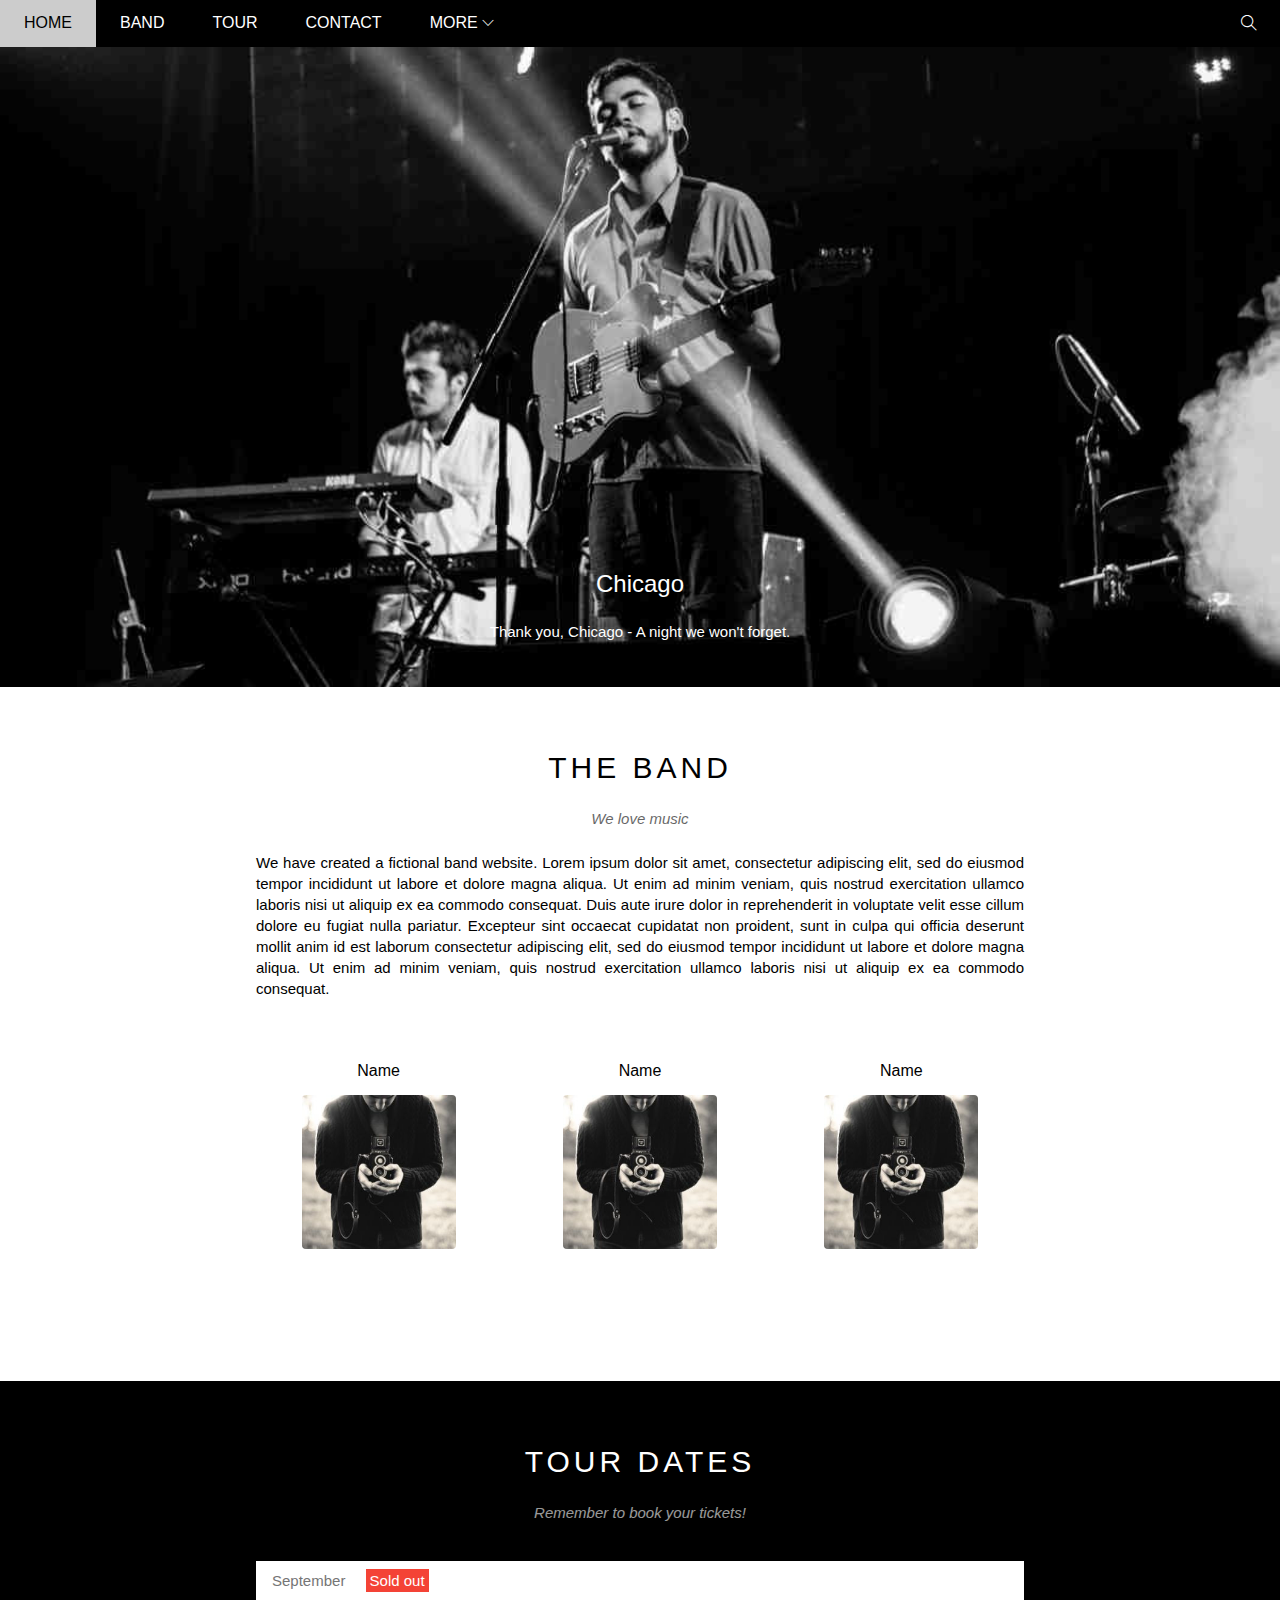
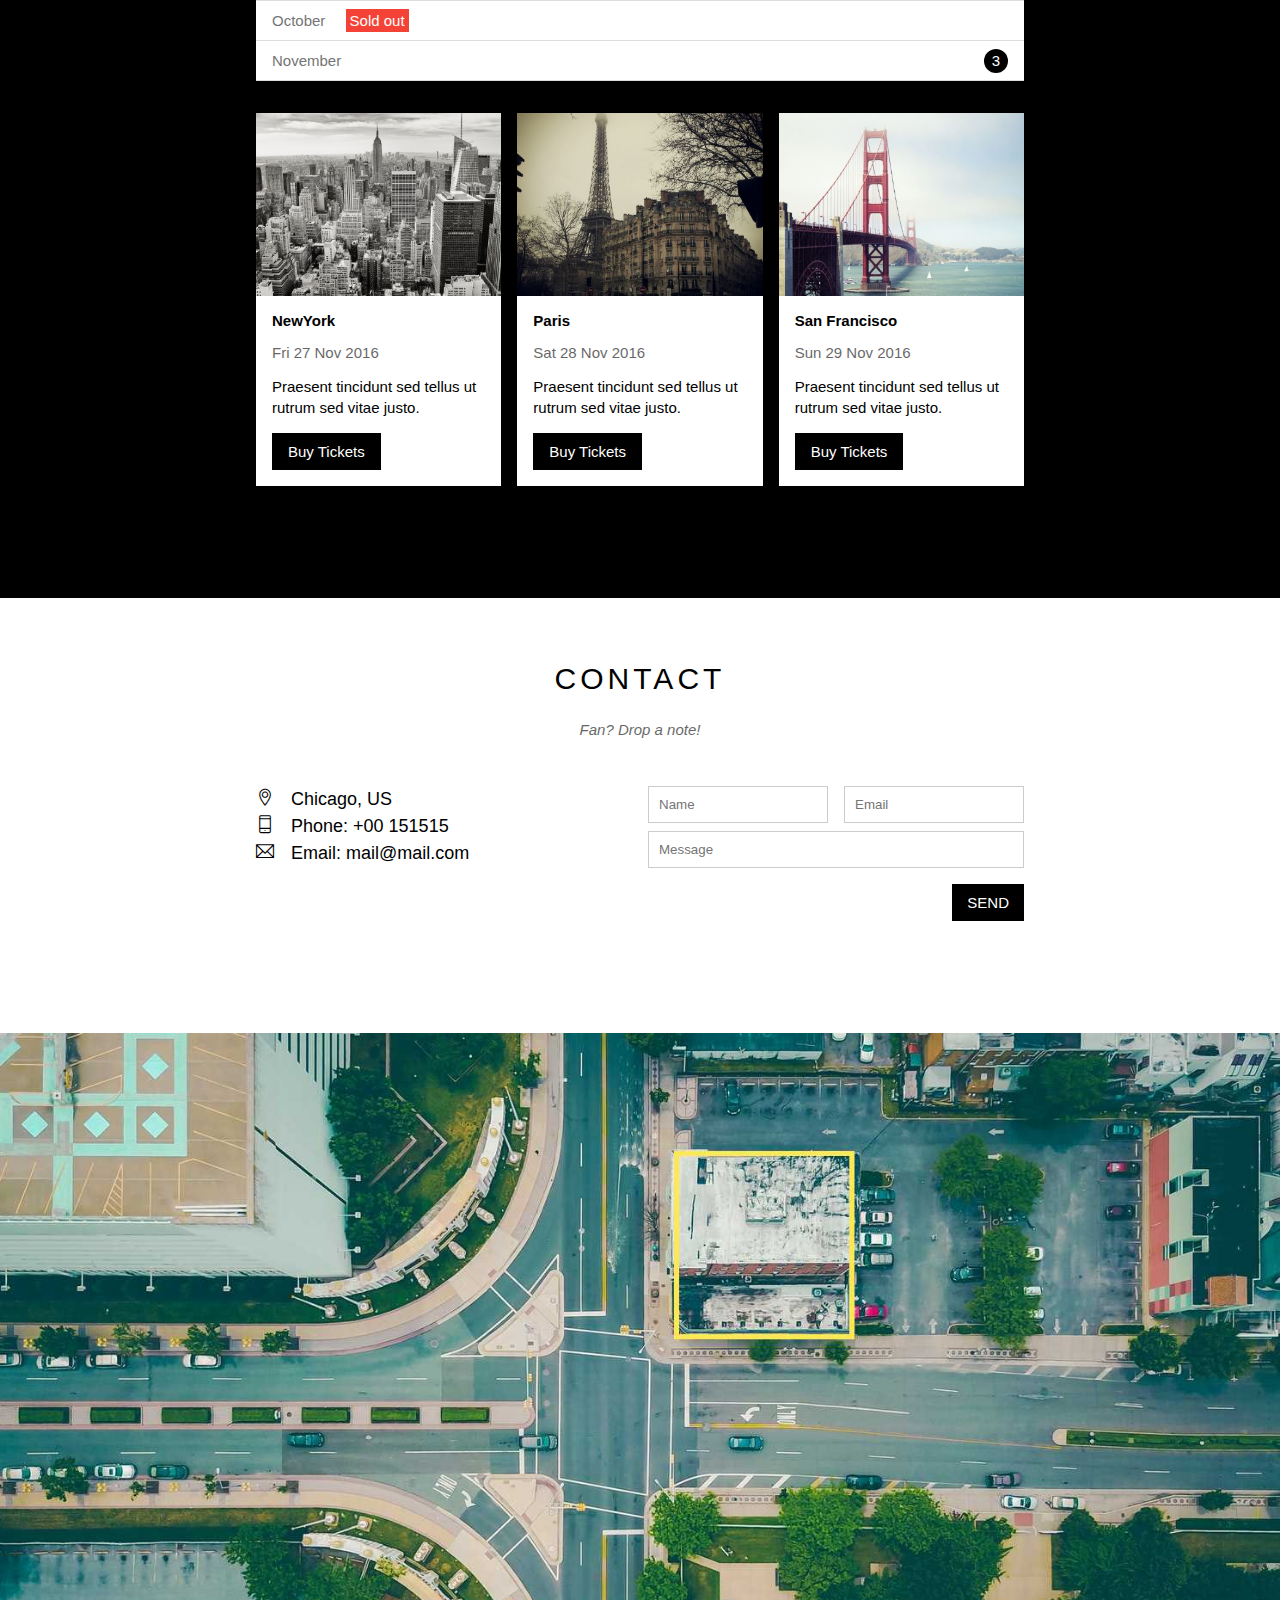
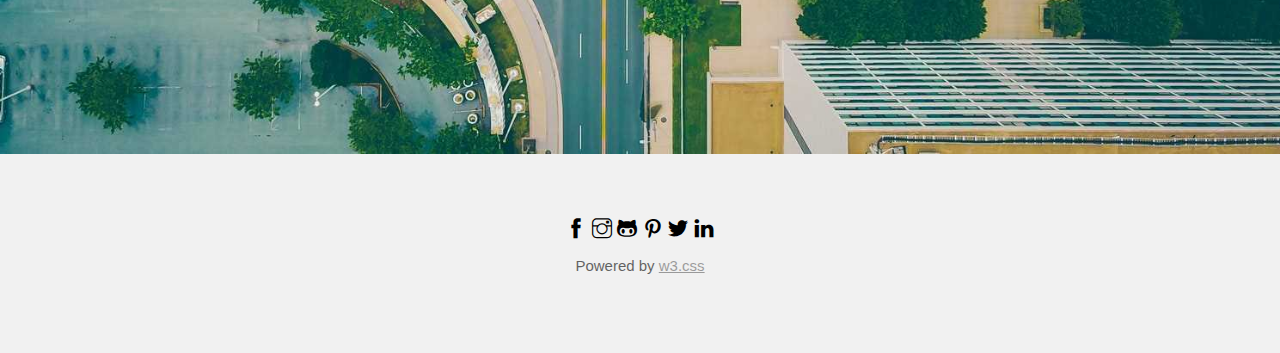
==== index.html @ aeda3cf3 "The Band" ====
<!DOCTYPE html>
<html lang="en">

<head>
  <meta charset="UTF-8" />
  <meta name="viewport" content="width=device-width, initial-scale=1.0" />
  <title>The Band</title>
  <link rel="icon" type="png/icon" href="/assets/img/icon.png">
  <link rel="stylesheet" href="/assets/css/style.css" />
  <link rel="stylesheet" href="/assets/fonts/themify-icons/themify-icons.css">
</head>

<body>
  <div id="main">
    <div id="header">
      <!--Begin: nav-->
      <ul id="nav">
        <li><a href="#">Home</a></li>
        <li><a href="#band">Band</a></li>
        <li>
          <a href="#tour">Tour</a>
          <ul class="subnav">
            <li><a href="./chicago.html">Chicago</a></li>
            <li><a href="">VietNam</a></li>
          </ul>
        </li>
        <li><a href="#contact">Contact</a></li>
        <li>
          <a href="#">More
            <i class="nav-arrow-down ti-angle-down"></i>
          </a>
          <ul class="subnav">
            <li><a href="#">Merchandise</a></li>
            <li><a href="#">Extras</a></li>
            <li><a href="#">Media</a></li>
          </ul>
        </li>
      </ul>
      <!--End: nav-->

      <!--Begin: Button-->
      <div class="search-btn">
        <i class="search-icon ti-search"></i>
      </div>
      <!--End: Button-->

    </div>

    <div id="slider">
      <div class="text-content">
        <h3 class="text-heading">Chicago</h3>
        <p class="text-duoi">Thank you, Chicago - A night we won't forget.</p>
      </div>
    </div>

    <div id="content">
      <!--About section-->
      <div id="band" class="content-section">
        <h2 class="section-heading">The Band</h2>
        <p class="section-sub-heading">We love music</p>
        <p class="about-text">
          We have created a fictional band website. Lorem ipsum dolor sit amet, consectetur adipiscing elit, sed do eiusmod tempor incididunt ut labore et dolore magna aliqua. Ut enim ad minim veniam, quis nostrud exercitation ullamco laboris nisi ut aliquip ex ea commodo consequat. Duis aute irure dolor in reprehenderit in voluptate velit esse cillum dolore eu fugiat nulla pariatur. Excepteur sint occaecat cupidatat non proident, sunt in culpa qui officia deserunt mollit anim id est laborum consectetur adipiscing elit, sed do eiusmod tempor incididunt ut labore et dolore magna aliqua. Ut enim ad minim veniam, quis nostrud exercitation ullamco laboris nisi ut aliquip ex ea commodo consequat.
        </p>

        <div class="row members-list">
            <div class="col col-third text-center">
              <p class="member-name">Name</p>
              <img src="/assets/img/content1.jpg" alt="Name" class="member-avt">
            </div>

            <div class="col col-third text-center">
              <p class="member-name">Name</p>
              <img src="/assets/img/content1.jpg" alt="Name" class="member-avt">
            </div>

            <div class="col col-third text-center">
              <p class="member-name">Name</p>
              <img src="/assets/img/content1.jpg" alt="Name" class="member-avt">
            </div>

        </div>
      
      </div>

      <!--Tour section-->
      <div id="tour" class="tour-section">

        <div class="content-section">
          <h2 class="section-heading text-white">Tour Dates</h2>
          <p class="section-sub-heading text-white">Remember to book your tickets!</p>
          
          <ul class="tickets-list">
            <li>September <span class="sold-out">Sold out</span></li>
            <li>October <span class="sold-out">Sold out</span></li>
            <li>November <span class="quantity">3</span></li>
          </ul>

          <div class="row tour-list">
            <div class="col col-third">
              <img src="/assets/img/newyork.jpg" alt="" class="tour-img">
              <div class="tour-container">
                <b class="tour-dd">NewYork</b>
                <p class="tour-time">Fri 27 Nov 2016</p>
                <p class="tour-ct">Praesent tincidunt sed tellus ut rutrum sed vitae justo.</p>
                <button class="tour-pay js-buy-ticket">Buy Tickets</button>
              </div>
            </div>

            <div class="col col-third">
              <img src="/assets/img/paris.jpg" alt="" class="tour-img">
              <div class="tour-container">
                <b class="tour-dd">Paris</b>
                <p class="tour-time">Sat 28 Nov 2016</p>
                <p class="tour-ct">Praesent tincidunt sed tellus ut rutrum sed vitae justo.</p>
                <button class="tour-pay js-buy-ticket">Buy Tickets</button>
              </div>
            </div>

            <div class="col col-third">
              <img src="/assets/img/sanfran.jpg" alt="" class="tour-img">
              <div class="tour-container">
                <b class="tour-dd">San Francisco</b>
                <p class="tour-time">Sun 29 Nov 2016</p>
                <p class="tour-ct">Praesent tincidunt sed tellus ut rutrum sed vitae justo.</p>
                <button class="tour-pay js-buy-ticket">Buy Tickets</button>
              </div>
            </div>
          </div>
        </div>

      </div>

      <!--Contact section-->
      <div id="contact" class="content-section">
        <h2 class="section-heading">Contact</h2>
        <p class="section-sub-heading">Fan? Drop a note!</p>

        <div class="row contact-content">
          <div class="col col-half contact-info">
            <p><i class="ti-location-pin"></i> Chicago, US</p>
            <p><i class="ti-mobile"></i> Phone: +00 151515</p>
            <p><i class="ti-email"></i> Email: mail@mail.com</p>
          </div>
          <div class="col col-half contact-form">
            <form action="">
              <div class="row">
                <div class="col col-half">
                  <input type="text" placeholder="Name" required class="form-control">
                </div>

                <div class="col col-half">
                  <input type="email" placeholder="Email" required class="form-control">
                </div>
              </div>
              <div class="row mt-8">

                <div class="col col-full">
                  <input type="text" placeholder="Message" required class="form-control">
                </div>
              </div>
              <input type="submit" class="form-submit-btn mt-16" value="SEND">
            </form>

          </div>
        </div>
      </div>
      <!--End: Contact section-->
      <div class="map-section">
        <img src="/assets/img/map.jpg" alt="">
      </div>
    </div>

    <div id="footer">
      <div class="socials-list">
        <a href="https://www.facebook.com/sano.793"><i class="ti-facebook"></i></a>
        <a href="https://www.instagram.com/sano.793/"><i class="ti-instagram"></i></a>
        <a href="https://github.com/minG-Devv"><i class="ti-github"></i></a>
        <a href=""><i class="ti-pinterest"></i></a>
        <a href=""><i class="ti-twitter-alt"></i></a>
        <a href=""><i class="ti-linkedin"></i></a>
      </div>
      <p class="copyright">Powered by <a href="">w3.css</a></p>
    </div>

  </div>

  <!--Begin: Modal-->
  <div class="modal js-modal">
    <div class="modal-container js-modal-container">
      <div class="modal-close js-close">
        <i class="ti-close"></i>
      </div>

      <header class="modal-header">
        <i class="ti-bag"></i>
        Tickets
      </header>

      <div class="modal-body">
          <label for="many" class="modal-label">
            <i class="ti-shopping-cart"></i>
            Tickets, $15 per person
          </label>
          <input type="text" id="many" class="modal-input" placeholder="How many?">

          <label for="input-email" class="modal-label">
            <i class="ti-user"></i>
            Sent To
          </label>
          <input type="email" id="input-email" class="modal-input" placeholder="Enter email">

          <button id="buy-tickets">
            PAY
            <i class="ti-check"></i>
          </button>
      </div>

      <div class="modal-footer">
        <p class="modal-need">Need <a href="#">help?</a></p>
      </div>
    </div>
  </div>
  <!--End: Modal-->


  <script>
    const buyBtns = document.querySelectorAll('.js-buy-ticket')
    const modal = document.querySelector('.js-modal')
    const modalContainer = document.querySelector('.js-modal-container')
    const modalClose = document.querySelector('.js-close')
    
    function showBuyTickets() {
      modal.classList.add('open')
    }

    function hideBuyTickets() {
      modal.classList.remove('open')
    }

    for (const buyBtn of buyBtns) {
        buyBtn.addEventListener('click', showBuyTickets)
    }

    modalClose.addEventListener('click', hideBuyTickets)

    modal.addEventListener('click', hideBuyTickets)

    modalContainer.addEventListener('click', function (event) {
      event.stopPropagation()
    })

  </script>

</body>

</html>
---- assets/css/style.css ----
/* Reset CSS */
  * {
    padding: 0;
    margin: 0;
    box-sizing: border-box;
  }

  html {
    scroll-behavior: smooth;
    font-family: Arial, Helvetica, sans-serif;
  }

  /* 
1.Từ ngoài vào trong
2. Từ trên xuống dưới
3. Tổng quan đến chi tiết 
*/

  /* 
1.Vị trí
2. Kích thước
3. Màu Sắc
4. Kiểu dáng (kiểu chữ, hình tròn, vuông, ...) 
*/
  #main {}

 
  .text-white {
    color: #fff !important;
  }

  .row {
    margin-left: -8px;
    margin-right: -8px;
  }

  .col {
    float: left;
    padding-left: 8px;
    padding-right: 8px;

  }

  .col-full {
    width: 100%;
  }
  .col-half {
    width: 50%;
  }

  .col-third {
    width: calc(100% / 3);
  }


  .text-center {
    text-align: center !important;
  }

  .mt-8 {
    margin-top: 8px !important;
  }

  .mt-16 {
    margin-top: 16px !important;
  }

  


  /* Header */
  #header {
    /* width: 100%; */
    height: 46.5px;
    background-color: #000;
    position: fixed;
    top: 0;
    left: 0;
    right: 0;
    z-index: 1;
  }

  #nav {
    /* display: inline-block; */
    /* float: left; */
  }

  #nav,
  .subnav {
    list-style-type: none;
  }

  #nav>li {
    /* display: inline-block; */
    float: left;
  }

  #nav li {
    position: relative;
  }

  #nav>li>a {
    color: #fff;
    text-transform: uppercase;
  }

  #nav li a {
    text-decoration: none;
    line-height: 46.5px;
    padding: 0 24px;
    display: block;
  }

  #nav>li:hover>a,
  #nav .subnav li:hover a {
    background-color: #ccc;
    color: #000;
  }

  #nav .subnav {
    display: none;
    position: absolute;
    background-color: #fff;
    box-shadow: 0 0 10px rgba(0, 0, 0, 0.5);
    min-width: 160px;
    top: 100%;
    left: 0;
  }

  #nav li:hover .subnav {
    display: block;
  }

  #nav .subnav a {
    color: #000;
    padding: 0 12px;
    line-height: 38px;
  }


  .nav-arrow-down {
    font-size: 12px;
  }

  #header .search-btn {
    float: right;
  }

  #header .search-icon {
    font-size: 16px;
    color: #fff;
    line-height: 46.5px;
    padding: 0 23px;
  }

  #header .search-btn:hover {
    background-color: #f44336;
    cursor: pointer;
  }


  /* Slider */
  #slider {
    position: relative;
    margin-top: 46.5px;
    padding-top: 50%;
    background: url('/assets/img/chicago.jpg') top center / cover no-repeat;

  }

  #slider .text-content {
    position: absolute;
    bottom: 47px;
    color: #fff;
    text-align: center;
    /* các cách căn giữa */
    /* left: 50%;
    transform: translateX(-50%); */

    width: 100%;

    /* right: 0;
    left: 0; */

  }

  #slider .text-heading {
    font-size: 24px;
    font-weight: 500;
  }

  #slider .text-duoi {
    font-size: 15px;
    margin-top: 25px;
  }

  #content {

  }

  #content .content-section {
    width: 800px;
    padding: 64px 16px 112px;
    margin-left: auto;
    margin-right: auto;
  }

  #content .section-heading{
    font-size: 30px;
    text-transform: uppercase;
    font-family: Arial, Helvetica, sans-serif;
    font-weight: 500;
    text-align: center;
    letter-spacing: 4px;
  }

  #content .section-sub-heading {
    font-size: 15px;
    text-align: center;
    margin-top: 25px;
    font-style: italic;
    opacity: 0.6;
  }

  #content .about-text {
    margin-top: 25px;
    font-size: 15px;
    text-align: justify;
    line-height: 1.4;
  }

  #content .members-list {
    margin-top: 48px;
  }


  #content .member-name {
    margin: 15px 0;
  }

  #content .member-avt {
    height: 154px;
    width: 154px;
    border-radius:4px ;
    margin-bottom: 16px;
  }

  #content .tour-section {
    background-color: #000;
  }

  .tickets-list {
    background-color: #fff;
    margin-top: 40px;
    list-style-type: none;
  }

.tickets-list li {
  color: #757575 ;
  font-size: 15px;
  padding: 11px 16px;
  border-bottom: 1px solid #ddd;
}

  .tickets-list .sold-out {
    background-color: #F44336;
    color: #fff;
    padding: 3px 4px;
    margin-left: 16px;

  }

  .tickets-list .quantity {
    float: right;
    color: #fff;
    width: 24px;
    height: 24px;
    background: #000;
    border-radius: 50%;
    text-align: center;
    line-height: 24px;
    margin-top: -3px;
  }


  #content .tour-list {
    margin-top: 32px;
  }

 

  .tour-img {
    width: 100%;
    display: block;
  }

.tour-container {
  font-size: 15px;
    }

.tour-dd {
      
    }

.tour-time {
      margin-top: 15px;
      opacity: 0.6;
    }

.tour-ct {
      margin: 15px 0;
      line-height: 1.4;
    }

.tour-pay {
    background-color: #000;
    color: #fff;
    font-family: sans-serif;
    border: none;
    padding: 10px 16px;
    font-size: 15px;
    }

.tour-pay:hover {
    background-color: #ccc;
    color:#000;
    cursor: pointer;
  }

  #content .tour-container {
    background-color: #fff;
    padding: 16px;
  }

  .tour-img:hover {
    opacity: 0.6;
  }


  /*Contact form */

.contact-content {
    margin-top: 48px;
  }

.contact-info {
  font-size: 18px;
  line-height: 1.5;
}

.contact-info i {
  width: 30px;
  display: inline-block;
}

.contact-form {
  font-size: 15px;
}

.contact-form .form-control {
  padding: 10px;
  border: 1px solid #ccc;
  width: 100%;
}

.contact-form .form-submit-btn {
  background-color: #000;
  color: #fff;
  border: none;
  font-size: 15px;
  padding: 10px 15px;
  float: right;
  cursor: pointer;
}

.contact-form .form-submit-btn:hover {
  background-color: #ccc;
  color: #000;
}

.row::after {
  content: "";
  display: block;
  clear: both;
}


/*Map*/

.map-section img {
  width: 100%;
  display: block;
}

/*footer*/


#footer {
  padding: 64px 16px;
  text-align: center;
  background-color: #F1F1F1;
}

#footer .socials-list {
  font-size: 20px;

}

#footer .socials-list a {
  text-decoration: none;
  color: #000;
}

.copyright a:hover,
#footer .socials-list a:hover {
  opacity: 0.4;
}

.copyright {
  margin: 15px 0;
  font-size: 15px; 
  color: #000;
  opacity: 0.6;
}

.copyright a {
  color: #000;
  opacity: 0.6;
}



/* Begin: Modal pay */
.modal {
  position: fixed;
  top: 0;
  left: 0;
  right: 0;
  bottom: 0;
  z-index: 2;
  background-color: rgba(0, 0, 0, 0.4);
  align-items: center;
  justify-content: center;
  display: none;
}

.open {
  display: flex;
}

.modal-container {
  background-color: #fff;
  width: 900px;
  min-height: 200px;
  position: relative;
  animation: modalFadeIn ease .5s;
}

.modal-close {
  position: absolute;
  right: 0;
  top: 0;
  font-size: 16px;
  color: #fff;
  padding: 8px 16px;
}

.modal-close:hover {
  background-color: #ccc;
  color: #fff;
  cursor: pointer;
}
.modal-header {
  background-color: #009688;
  height: 129px;
  display: flex;
  align-items: center;
  justify-content: center;
  font-size: 30px;
  color: #fff;
  
}

.modal-header i {
  margin-right: 16px;
}

.modal-body {
  padding: 16px;
}

.modal-label {
  display: block;
  font-size: 15px;
  margin-bottom: 12px;
}

.modal-input {
  border: 1px solid #ccc;
  font-size: 15px;
  width: 100%;
  padding: 10px;
  margin-bottom: 24px;
}

#buy-tickets {
  width: 100%;
  background-color: #009688;
  color: #fff;
  border: none;
  font-size: 15px;
  padding: 16px;
}

#buy-tickets:hover {
  background-color: #ccc;
  color: #000;
}

.modal-footer {
  text-align: right;
  margin: 32px 16px;
  font-size: 15px;
}

.modal-footer a {
  color: #2196F3;
}

@keyframes modalFadeIn {
  from {
    opacity: 0;
    transform: translateY(-130px);
  }
  to {
    opacity: 1;
    transform: translateY(0);
  }
}
---- assets/fonts/themify-icons/themify-icons.css ----
@font-face {
	font-family: 'themify';
	src:url('fonts/themify.eot?-fvbane');
	src:url('fonts/themify.eot?#iefix-fvbane') format('embedded-opentype'),
		url('fonts/themify.woff?-fvbane') format('woff'),
		url('fonts/themify.ttf?-fvbane') format('truetype'),
		url('fonts/themify.svg?-fvbane#themify') format('svg');
	font-weight: normal;
	font-style: normal;
}

[class^="ti-"], [class*=" ti-"] {
	font-family: 'themify';
	speak: none;
	font-style: normal;
	font-weight: normal;
	font-variant: normal;
	text-transform: none;
	line-height: 1;

	/* Better Font Rendering =========== */
	-webkit-font-smoothing: antialiased;
	-moz-osx-font-smoothing: grayscale;
}

.ti-wand:before {
	content: "\e600";
}
.ti-volume:before {
	content: "\e601";
}
.ti-user:before {
	content: "\e602";
}
.ti-unlock:before {
	content: "\e603";
}
.ti-unlink:before {
	content: "\e604";
}
.ti-trash:before {
	content: "\e605";
}
.ti-thought:before {
	content: "\e606";
}
.ti-target:before {
	content: "\e607";
}
.ti-tag:before {
	content: "\e608";
}
.ti-tablet:before {
	content: "\e609";
}
.ti-star:before {
	content: "\e60a";
}
.ti-spray:before {
	content: "\e60b";
}
.ti-signal:before {
	content: "\e60c";
}
.ti-shopping-cart:before {
	content: "\e60d";
}
.ti-shopping-cart-full:before {
	content: "\e60e";
}
.ti-settings:before {
	content: "\e60f";
}
.ti-search:before {
	content: "\e610";
}
.ti-zoom-in:before {
	content: "\e611";
}
.ti-zoom-out:before {
	content: "\e612";
}
.ti-cut:before {
	content: "\e613";
}
.ti-ruler:before {
	content: "\e614";
}
.ti-ruler-pencil:before {
	content: "\e615";
}
.ti-ruler-alt:before {
	content: "\e616";
}
.ti-bookmark:before {
	content: "\e617";
}
.ti-bookmark-alt:before {
	content: "\e618";
}
.ti-reload:before {
	content: "\e619";
}
.ti-plus:before {
	content: "\e61a";
}
.ti-pin:before {
	content: "\e61b";
}
.ti-pencil:before {
	content: "\e61c";
}
.ti-pencil-alt:before {
	content: "\e61d";
}
.ti-paint-roller:before {
	content: "\e61e";
}
.ti-paint-bucket:before {
	content: "\e61f";
}
.ti-na:before {
	content: "\e620";
}
.ti-mobile:before {
	content: "\e621";
}
.ti-minus:before {
	content: "\e622";
}
.ti-medall:before {
	content: "\e623";
}
.ti-medall-alt:before {
	content: "\e624";
}
.ti-marker:before {
	content: "\e625";
}
.ti-marker-alt:before {
	content: "\e626";
}
.ti-arrow-up:before {
	content: "\e627";
}
.ti-arrow-right:before {
	content: "\e628";
}
.ti-arrow-left:before {
	content: "\e629";
}
.ti-arrow-down:before {
	content: "\e62a";
}
.ti-lock:before {
	content: "\e62b";
}
.ti-location-arrow:before {
	content: "\e62c";
}
.ti-link:before {
	content: "\e62d";
}
.ti-layout:before {
	content: "\e62e";
}
.ti-layers:before {
	content: "\e62f";
}
.ti-layers-alt:before {
	content: "\e630";
}
.ti-key:before {
	content: "\e631";
}
.ti-import:before {
	content: "\e632";
}
.ti-image:before {
	content: "\e633";
}
.ti-heart:before {
	content: "\e634";
}
.ti-heart-broken:before {
	content: "\e635";
}
.ti-hand-stop:before {
	content: "\e636";
}
.ti-hand-open:before {
	content: "\e637";
}
.ti-hand-drag:before {
	content: "\e638";
}
.ti-folder:before {
	content: "\e639";
}
.ti-flag:before {
	content: "\e63a";
}
.ti-flag-alt:before {
	content: "\e63b";
}
.ti-flag-alt-2:before {
	content: "\e63c";
}
.ti-eye:before {
	content: "\e63d";
}
.ti-export:before {
	content: "\e63e";
}
.ti-exchange-vertical:before {
	content: "\e63f";
}
.ti-desktop:before {
	content: "\e640";
}
.ti-cup:before {
	content: "\e641";
}
.ti-crown:before {
	content: "\e642";
}
.ti-comments:before {
	content: "\e643";
}
.ti-comment:before {
	content: "\e644";
}
.ti-comment-alt:before {
	content: "\e645";
}
.ti-close:before {
	content: "\e646";
}
.ti-clip:before {
	content: "\e647";
}
.ti-angle-up:before {
	content: "\e648";
}
.ti-angle-right:before {
	content: "\e649";
}
.ti-angle-left:before {
	content: "\e64a";
}
.ti-angle-down:before {
	content: "\e64b";
}
.ti-check:before {
	content: "\e64c";
}
.ti-check-box:before {
	content: "\e64d";
}
.ti-camera:before {
	content: "\e64e";
}
.ti-announcement:before {
	content: "\e64f";
}
.ti-brush:before {
	content: "\e650";
}
.ti-briefcase:before {
	content: "\e651";
}
.ti-bolt:before {
	content: "\e652";
}
.ti-bolt-alt:before {
	content: "\e653";
}
.ti-blackboard:before {
	content: "\e654";
}
.ti-bag:before {
	content: "\e655";
}
.ti-move:before {
	content: "\e656";
}
.ti-arrows-vertical:before {
	content: "\e657";
}
.ti-arrows-horizontal:before {
	content: "\e658";
}
.ti-fullscreen:before {
	content: "\e659";
}
.ti-arrow-top-right:before {
	content: "\e65a";
}
.ti-arrow-top-left:before {
	content: "\e65b";
}
.ti-arrow-circle-up:before {
	content: "\e65c";
}
.ti-arrow-circle-right:before {
	content: "\e65d";
}
.ti-arrow-circle-left:before {
	content: "\e65e";
}
.ti-arrow-circle-down:before {
	content: "\e65f";
}
.ti-angle-double-up:before {
	content: "\e660";
}
.ti-angle-double-right:before {
	content: "\e661";
}
.ti-angle-double-left:before {
	content: "\e662";
}
.ti-angle-double-down:before {
	content: "\e663";
}
.ti-zip:before {
	content: "\e664";
}
.ti-world:before {
	content: "\e665";
}
.ti-wheelchair:before {
	content: "\e666";
}
.ti-view-list:before {
	content: "\e667";
}
.ti-view-list-alt:before {
	content: "\e668";
}
.ti-view-grid:before {
	content: "\e669";
}
.ti-uppercase:before {
	content: "\e66a";
}
.ti-upload:before {
	content: "\e66b";
}
.ti-underline:before {
	content: "\e66c";
}
.ti-truck:before {
	content: "\e66d";
}
.ti-timer:before {
	content: "\e66e";
}
.ti-ticket:before {
	content: "\e66f";
}
.ti-thumb-up:before {
	content: "\e670";
}
.ti-thumb-down:before {
	content: "\e671";
}
.ti-text:before {
	content: "\e672";
}
.ti-stats-up:before {
	content: "\e673";
}
.ti-stats-down:before {
	content: "\e674";
}
.ti-split-v:before {
	content: "\e675";
}
.ti-split-h:before {
	content: "\e676";
}
.ti-smallcap:before {
	content: "\e677";
}
.ti-shine:before {
	content: "\e678";
}
.ti-shift-right:before {
	content: "\e679";
}
.ti-shift-left:before {
	content: "\e67a";
}
.ti-shield:before {
	content: "\e67b";
}
.ti-notepad:before {
	content: "\e67c";
}
.ti-server:before {
	content: "\e67d";
}
.ti-quote-right:before {
	content: "\e67e";
}
.ti-quote-left:before {
	content: "\e67f";
}
.ti-pulse:before {
	content: "\e680";
}
.ti-printer:before {
	content: "\e681";
}
.ti-power-off:before {
	content: "\e682";
}
.ti-plug:before {
	content: "\e683";
}
.ti-pie-chart:before {
	content: "\e684";
}
.ti-paragraph:before {
	content: "\e685";
}
.ti-panel:before {
	content: "\e686";
}
.ti-package:before {
	content: "\e687";
}
.ti-music:before {
	content: "\e688";
}
.ti-music-alt:before {
	content: "\e689";
}
.ti-mouse:before {
	content: "\e68a";
}
.ti-mouse-alt:before {
	content: "\e68b";
}
.ti-money:before {
	content: "\e68c";
}
.ti-microphone:before {
	content: "\e68d";
}
.ti-menu:before {
	content: "\e68e";
}
.ti-menu-alt:before {
	content: "\e68f";
}
.ti-map:before {
	content: "\e690";
}
.ti-map-alt:before {
	content: "\e691";
}
.ti-loop:before {
	content: "\e692";
}
.ti-location-pin:before {
	content: "\e693";
}
.ti-list:before {
	content: "\e694";
}
.ti-light-bulb:before {
	content: "\e695";
}
.ti-Italic:before {
	content: "\e696";
}
.ti-info:before {
	content: "\e697";
}
.ti-infinite:before {
	content: "\e698";
}
.ti-id-badge:before {
	content: "\e699";
}
.ti-hummer:before {
	content: "\e69a";
}
.ti-home:before {
	content: "\e69b";
}
.ti-help:before {
	content: "\e69c";
}
.ti-headphone:before {
	content: "\e69d";
}
.ti-harddrives:before {
	content: "\e69e";
}
.ti-harddrive:before {
	content: "\e69f";
}
.ti-gift:before {
	content: "\e6a0";
}
.ti-game:before {
	content: "\e6a1";
}
.ti-filter:before {
	content: "\e6a2";
}
.ti-files:before {
	content: "\e6a3";
}
.ti-file:before {
	content: "\e6a4";
}
.ti-eraser:before {
	content: "\e6a5";
}
.ti-envelope:before {
	content: "\e6a6";
}
.ti-download:before {
	content: "\e6a7";
}
.ti-direction:before {
	content: "\e6a8";
}
.ti-direction-alt:before {
	content: "\e6a9";
}
.ti-dashboard:before {
	content: "\e6aa";
}
.ti-control-stop:before {
	content: "\e6ab";
}
.ti-control-shuffle:before {
	content: "\e6ac";
}
.ti-control-play:before {
	content: "\e6ad";
}
.ti-control-pause:before {
	content: "\e6ae";
}
.ti-control-forward:before {
	content: "\e6af";
}
.ti-control-backward:before {
	content: "\e6b0";
}
.ti-cloud:before {
	content: "\e6b1";
}
.ti-cloud-up:before {
	content: "\e6b2";
}
.ti-cloud-down:before {
	content: "\e6b3";
}
.ti-clipboard:before {
	content: "\e6b4";
}
.ti-car:before {
	content: "\e6b5";
}
.ti-calendar:before {
	content: "\e6b6";
}
.ti-book:before {
	content: "\e6b7";
}
.ti-bell:before {
	content: "\e6b8";
}
.ti-basketball:before {
	content: "\e6b9";
}
.ti-bar-chart:before {
	content: "\e6ba";
}
.ti-bar-chart-alt:before {
	content: "\e6bb";
}
.ti-back-right:before {
	content: "\e6bc";
}
.ti-back-left:before {
	content: "\e6bd";
}
.ti-arrows-corner:before {
	content: "\e6be";
}
.ti-archive:before {
	content: "\e6bf";
}
.ti-anchor:before {
	content: "\e6c0";
}
.ti-align-right:before {
	content: "\e6c1";
}
.ti-align-left:before {
	content: "\e6c2";
}
.ti-align-justify:before {
	content: "\e6c3";
}
.ti-align-center:before {
	content: "\e6c4";
}
.ti-alert:before {
	content: "\e6c5";
}
.ti-alarm-clock:before {
	content: "\e6c6";
}
.ti-agenda:before {
	content: "\e6c7";
}
.ti-write:before {
	content: "\e6c8";
}
.ti-window:before {
	content: "\e6c9";
}
.ti-widgetized:before {
	content: "\e6ca";
}
.ti-widget:before {
	content: "\e6cb";
}
.ti-widget-alt:before {
	content: "\e6cc";
}
.ti-wallet:before {
	content: "\e6cd";
}
.ti-video-clapper:before {
	content: "\e6ce";
}
.ti-video-camera:before {
	content: "\e6cf";
}
.ti-vector:before {
	content: "\e6d0";
}
.ti-themify-logo:before {
	content: "\e6d1";
}
.ti-themify-favicon:before {
	content: "\e6d2";
}
.ti-themify-favicon-alt:before {
	content: "\e6d3";
}
.ti-support:before {
	content: "\e6d4";
}
.ti-stamp:before {
	content: "\e6d5";
}
.ti-split-v-alt:before {
	content: "\e6d6";
}
.ti-slice:before {
	content: "\e6d7";
}
.ti-shortcode:before {
	content: "\e6d8";
}
.ti-shift-right-alt:before {
	content: "\e6d9";
}
.ti-shift-left-alt:before {
	content: "\e6da";
}
.ti-ruler-alt-2:before {
	content: "\e6db";
}
.ti-receipt:before {
	content: "\e6dc";
}
.ti-pin2:before {
	content: "\e6dd";
}
.ti-pin-alt:before {
	content: "\e6de";
}
.ti-pencil-alt2:before {
	content: "\e6df";
}
.ti-palette:before {
	content: "\e6e0";
}
.ti-more:before {
	content: "\e6e1";
}
.ti-more-alt:before {
	content: "\e6e2";
}
.ti-microphone-alt:before {
	content: "\e6e3";
}
.ti-magnet:before {
	content: "\e6e4";
}
.ti-line-double:before {
	content: "\e6e5";
}
.ti-line-dotted:before {
	content: "\e6e6";
}
.ti-line-dashed:before {
	content: "\e6e7";
}
.ti-layout-width-full:before {
	content: "\e6e8";
}
.ti-layout-width-default:before {
	content: "\e6e9";
}
.ti-layout-width-default-alt:before {
	content: "\e6ea";
}
.ti-layout-tab:before {
	content: "\e6eb";
}
.ti-layout-tab-window:before {
	content: "\e6ec";
}
.ti-layout-tab-v:before {
	content: "\e6ed";
}
.ti-layout-tab-min:before {
	content: "\e6ee";
}
.ti-layout-slider:before {
	content: "\e6ef";
}
.ti-layout-slider-alt:before {
	content: "\e6f0";
}
.ti-layout-sidebar-right:before {
	content: "\e6f1";
}
.ti-layout-sidebar-none:before {
	content: "\e6f2";
}
.ti-layout-sidebar-left:before {
	content: "\e6f3";
}
.ti-layout-placeholder:before {
	content: "\e6f4";
}
.ti-layout-menu:before {
	content: "\e6f5";
}
.ti-layout-menu-v:before {
	content: "\e6f6";
}
.ti-layout-menu-separated:before {
	content: "\e6f7";
}
.ti-layout-menu-full:before {
	content: "\e6f8";
}
.ti-layout-media-right-alt:before {
	content: "\e6f9";
}
.ti-layout-media-right:before {
	content: "\e6fa";
}
.ti-layout-media-overlay:before {
	content: "\e6fb";
}
.ti-layout-media-overlay-alt:before {
	content: "\e6fc";
}
.ti-layout-media-overlay-alt-2:before {
	content: "\e6fd";
}
.ti-layout-media-left-alt:before {
	content: "\e6fe";
}
.ti-layout-media-left:before {
	content: "\e6ff";
}
.ti-layout-media-center-alt:before {
	content: "\e700";
}
.ti-layout-media-center:before {
	content: "\e701";
}
.ti-layout-list-thumb:before {
	content: "\e702";
}
.ti-layout-list-thumb-alt:before {
	content: "\e703";
}
.ti-layout-list-post:before {
	content: "\e704";
}
.ti-layout-list-large-image:before {
	content: "\e705";
}
.ti-layout-line-solid:before {
	content: "\e706";
}
.ti-layout-grid4:before {
	content: "\e707";
}
.ti-layout-grid3:before {
	content: "\e708";
}
.ti-layout-grid2:before {
	content: "\e709";
}
.ti-layout-grid2-thumb:before {
	content: "\e70a";
}
.ti-layout-cta-right:before {
	content: "\e70b";
}
.ti-layout-cta-left:before {
	content: "\e70c";
}
.ti-layout-cta-center:before {
	content: "\e70d";
}
.ti-layout-cta-btn-right:before {
	content: "\e70e";
}
.ti-layout-cta-btn-left:before {
	content: "\e70f";
}
.ti-layout-column4:before {
	content: "\e710";
}
.ti-layout-column3:before {
	content: "\e711";
}
.ti-layout-column2:before {
	content: "\e712";
}
.ti-layout-accordion-separated:before {
	content: "\e713";
}
.ti-layout-accordion-merged:before {
	content: "\e714";
}
.ti-layout-accordion-list:before {
	content: "\e715";
}
.ti-ink-pen:before {
	content: "\e716";
}
.ti-info-alt:before {
	content: "\e717";
}
.ti-help-alt:before {
	content: "\e718";
}
.ti-headphone-alt:before {
	content: "\e719";
}
.ti-hand-point-up:before {
	content: "\e71a";
}
.ti-hand-point-right:before {
	content: "\e71b";
}
.ti-hand-point-left:before {
	content: "\e71c";
}
.ti-hand-point-down:before {
	content: "\e71d";
}
.ti-gallery:before {
	content: "\e71e";
}
.ti-face-smile:before {
	content: "\e71f";
}
.ti-face-sad:before {
	content: "\e720";
}
.ti-credit-card:before {
	content: "\e721";
}
.ti-control-skip-forward:before {
	content: "\e722";
}
.ti-control-skip-backward:before {
	content: "\e723";
}
.ti-control-record:before {
	content: "\e724";
}
.ti-control-eject:before {
	content: "\e725";
}
.ti-comments-smiley:before {
	content: "\e726";
}
.ti-brush-alt:before {
	content: "\e727";
}
.ti-youtube:before {
	content: "\e728";
}
.ti-vimeo:before {
	content: "\e729";
}
.ti-twitter:before {
	content: "\e72a";
}
.ti-time:before {
	content: "\e72b";
}
.ti-tumblr:before {
	content: "\e72c";
}
.ti-skype:before {
	content: "\e72d";
}
.ti-share:before {
	content: "\e72e";
}
.ti-share-alt:before {
	content: "\e72f";
}
.ti-rocket:before {
	content: "\e730";
}
.ti-pinterest:before {
	content: "\e731";
}
.ti-new-window:before {
	content: "\e732";
}
.ti-microsoft:before {
	content: "\e733";
}
.ti-list-ol:before {
	content: "\e734";
}
.ti-linkedin:before {
	content: "\e735";
}
.ti-layout-sidebar-2:before {
	content: "\e736";
}
.ti-layout-grid4-alt:before {
	content: "\e737";
}
.ti-layout-grid3-alt:before {
	content: "\e738";
}
.ti-layout-grid2-alt:before {
	content: "\e739";
}
.ti-layout-column4-alt:before {
	content: "\e73a";
}
.ti-layout-column3-alt:before {
	content: "\e73b";
}
.ti-layout-column2-alt:before {
	content: "\e73c";
}
.ti-instagram:before {
	content: "\e73d";
}
.ti-google:before {
	content: "\e73e";
}
.ti-github:before {
	content: "\e73f";
}
.ti-flickr:before {
	content: "\e740";
}
.ti-facebook:before {
	content: "\e741";
}
.ti-dropbox:before {
	content: "\e742";
}
.ti-dribbble:before {
	content: "\e743";
}
.ti-apple:before {
	content: "\e744";
}
.ti-android:before {
	content: "\e745";
}
.ti-save:before {
	content: "\e746";
}
.ti-save-alt:before {
	content: "\e747";
}
.ti-yahoo:before {
	content: "\e748";
}
.ti-wordpress:before {
	content: "\e749";
}
.ti-vimeo-alt:before {
	content: "\e74a";
}
.ti-twitter-alt:before {
	content: "\e74b";
}
.ti-tumblr-alt:before {
	content: "\e74c";
}
.ti-trello:before {
	content: "\e74d";
}
.ti-stack-overflow:before {
	content: "\e74e";
}
.ti-soundcloud:before {
	content: "\e74f";
}
.ti-sharethis:before {
	content: "\e750";
}
.ti-sharethis-alt:before {
	content: "\e751";
}
.ti-reddit:before {
	content: "\e752";
}
.ti-pinterest-alt:before {
	content: "\e753";
}
.ti-microsoft-alt:before {
	content: "\e754";
}
.ti-linux:before {
	content: "\e755";
}
.ti-jsfiddle:before {
	content: "\e756";
}
.ti-joomla:before {
	content: "\e757";
}
.ti-html5:before {
	content: "\e758";
}
.ti-flickr-alt:before {
	content: "\e759";
}
.ti-email:before {
	content: "\e75a";
}
.ti-drupal:before {
	content: "\e75b";
}
.ti-dropbox-alt:before {
	content: "\e75c";
}
.ti-css3:before {
	content: "\e75d";
}
.ti-rss:before {
	content: "\e75e";
}
.ti-rss-alt:before {
	content: "\e75f";
}
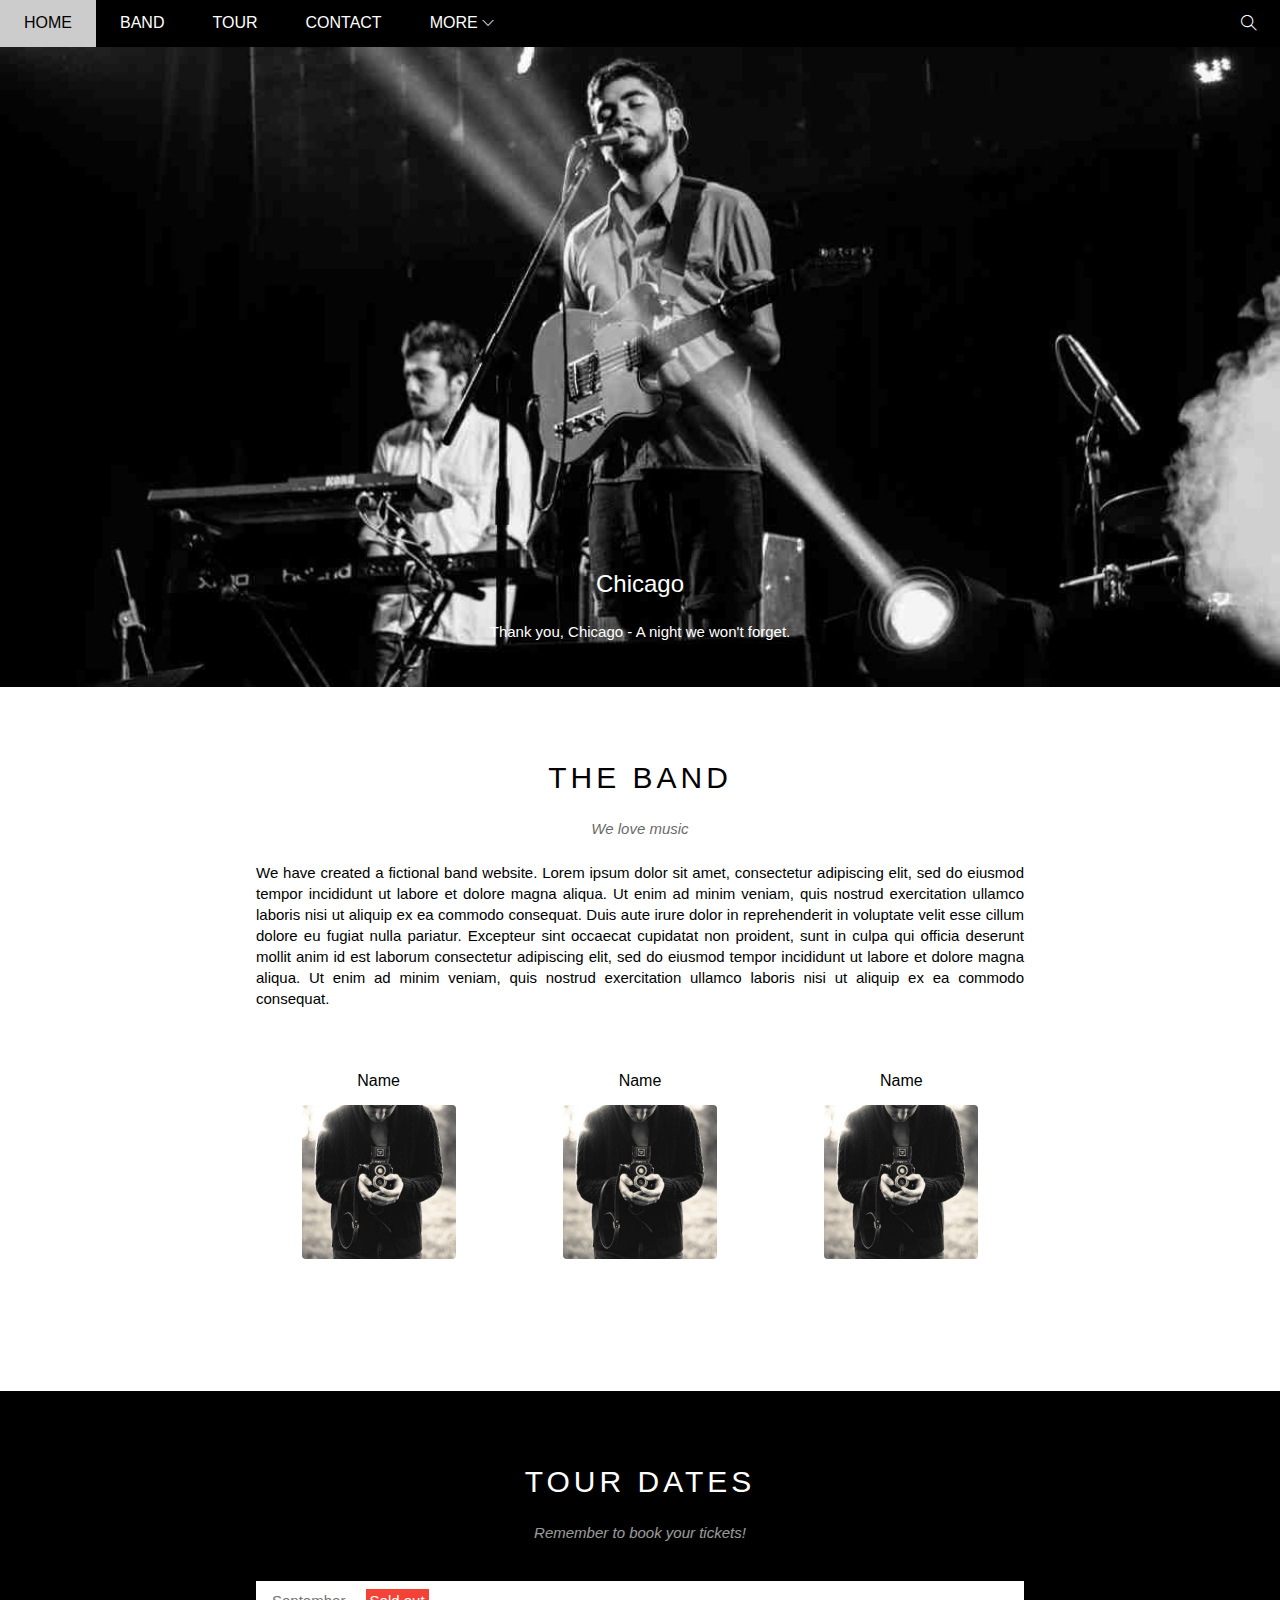
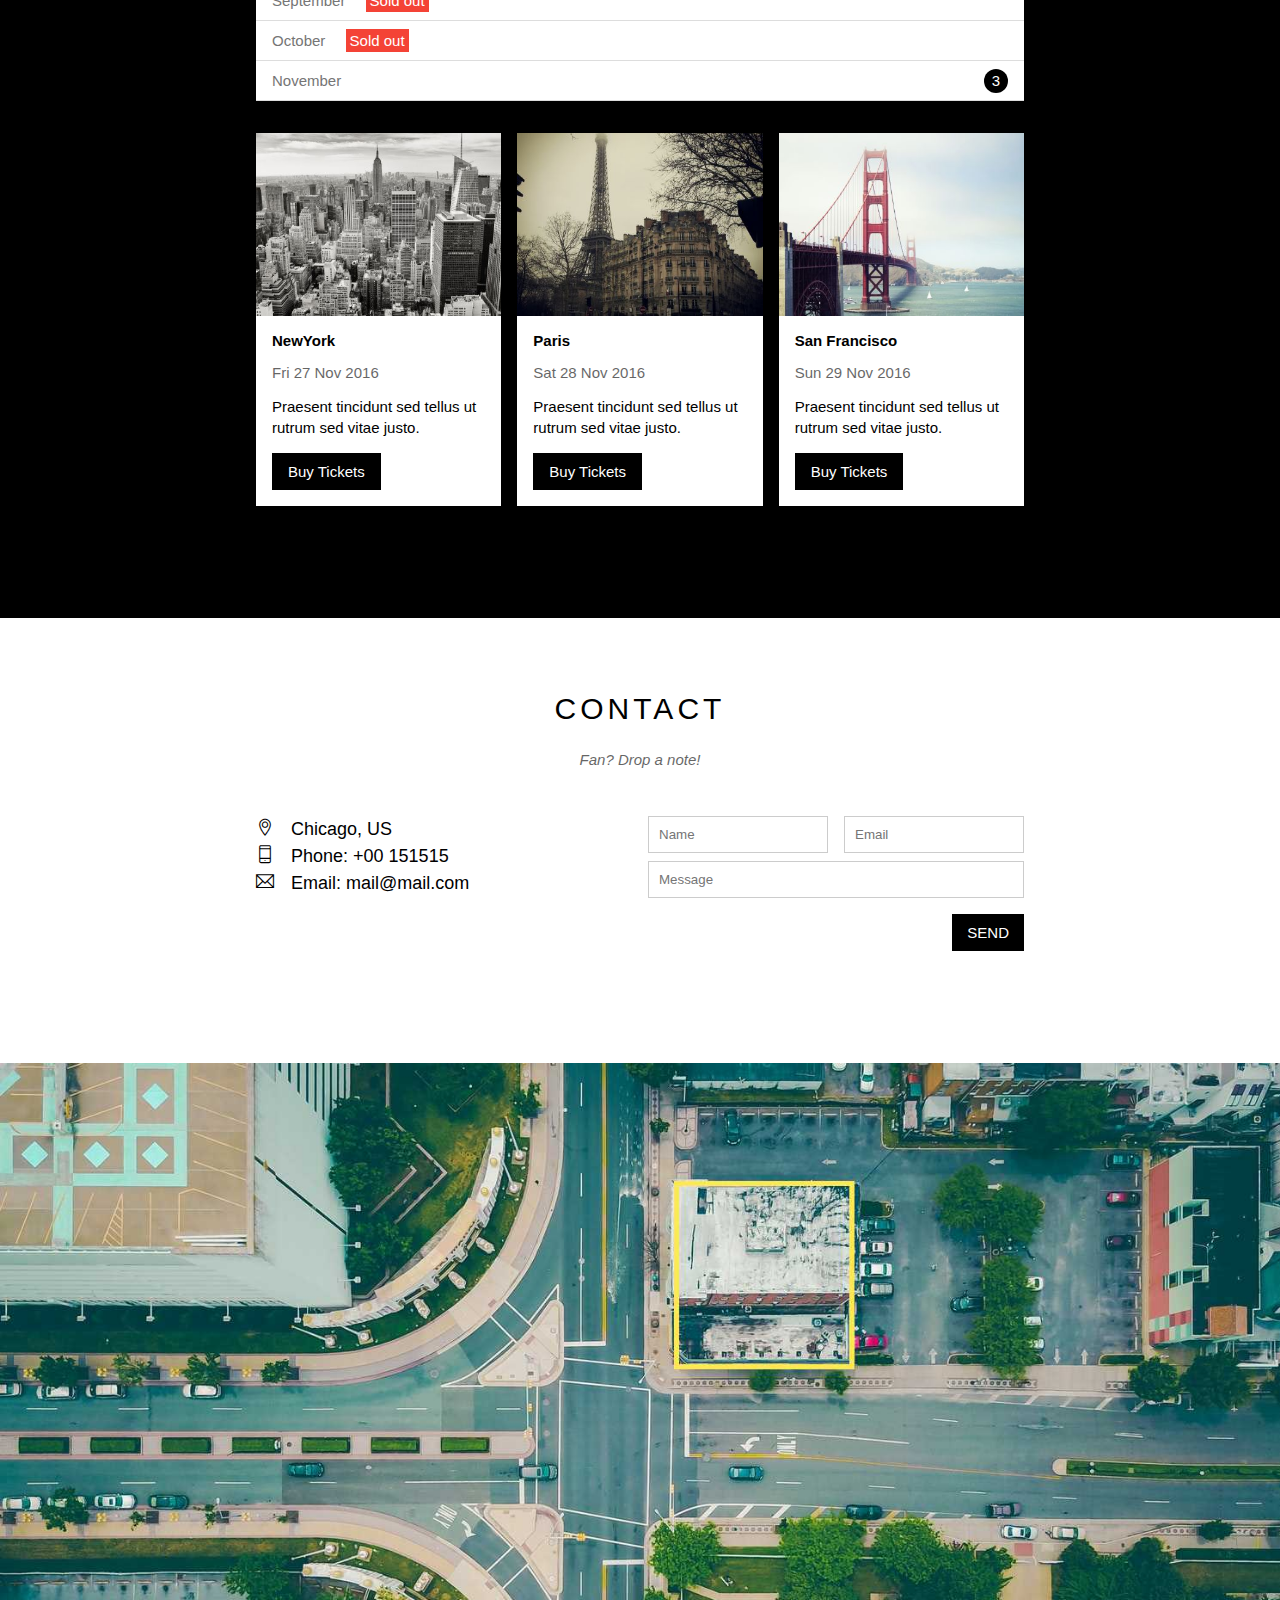
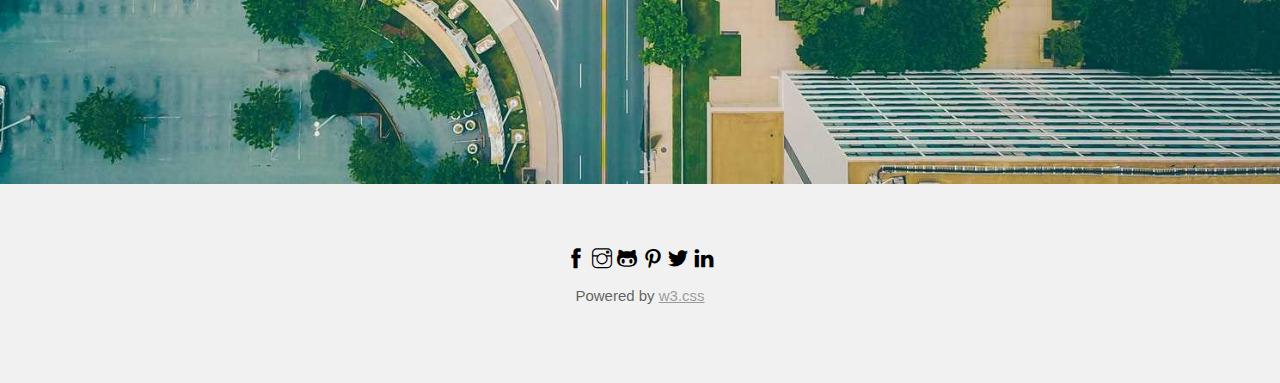
==== commit 6d7a397c: "Band" ====
--- a/index.html
+++ b/index.html
@@ -5,9 +5,9 @@
   <meta charset="UTF-8" />
   <meta name="viewport" content="width=device-width, initial-scale=1.0" />
   <title>The Band</title>
-  <link rel="icon" type="png/icon" href="/assets/img/icon.png">
-  <link rel="stylesheet" href="/assets/css/style.css" />
-  <link rel="stylesheet" href="/assets/fonts/themify-icons/themify-icons.css">
+  <link rel="icon" type="png/icon" href="./assets/img/icon.png">
+  <link rel="stylesheet" href="./assets/css/style.css" />
+  <link rel="stylesheet" href="./assets/fonts/themify-icons/themify-icons.css">
 </head>
 
 <body>
@@ -17,13 +17,7 @@
       <ul id="nav">
         <li><a href="#">Home</a></li>
         <li><a href="#band">Band</a></li>
-        <li>
-          <a href="#tour">Tour</a>
-          <ul class="subnav">
-            <li><a href="./chicago.html">Chicago</a></li>
-            <li><a href="">VietNam</a></li>
-          </ul>
-        </li>
+        <li><a href="#tour">Tour</a></li>
         <li><a href="#contact">Contact</a></li>
         <li>
           <a href="#">More
@@ -47,10 +41,13 @@
     </div>
 
     <div id="slider">
+      <img src="./assets/img/kkk.jpg" alt="Chicago">
       <div class="text-content">
-        <h3 class="text-heading">Chicago</h3>
-        <p class="text-duoi">Thank you, Chicago - A night we won't forget.</p>
-      </div>
+        
+          <h3 class="text-heading">Chicago</h3>
+          <p class="text-duoi">Thank you, Chicago - A night we won't forget.</p>
+      </div>
+    </img>
     </div>
 
     <div id="content">
@@ -65,17 +62,17 @@
         <div class="row members-list">
             <div class="col col-third text-center">
               <p class="member-name">Name</p>
-              <img src="/assets/img/content1.jpg" alt="Name" class="member-avt">
+              <img src="./assets/img/content1.jpg" alt="Name" class="member-avt">
             </div>
 
             <div class="col col-third text-center">
               <p class="member-name">Name</p>
-              <img src="/assets/img/content1.jpg" alt="Name" class="member-avt">
+              <img src="./assets/img/content1.jpg" alt="Name" class="member-avt">
             </div>
 
             <div class="col col-third text-center">
               <p class="member-name">Name</p>
-              <img src="/assets/img/content1.jpg" alt="Name" class="member-avt">
+              <img src="./assets/img/content1.jpg" alt="Name" class="member-avt">
             </div>
 
         </div>
@@ -97,7 +94,7 @@
 
           <div class="row tour-list">
             <div class="col col-third">
-              <img src="/assets/img/newyork.jpg" alt="" class="tour-img">
+              <img src="./assets/img/newyork.jpg" alt="" class="tour-img">
               <div class="tour-container">
                 <b class="tour-dd">NewYork</b>
                 <p class="tour-time">Fri 27 Nov 2016</p>
@@ -107,7 +104,7 @@
             </div>
 
             <div class="col col-third">
-              <img src="/assets/img/paris.jpg" alt="" class="tour-img">
+              <img src="./assets/img/paris.jpg" alt="" class="tour-img">
               <div class="tour-container">
                 <b class="tour-dd">Paris</b>
                 <p class="tour-time">Sat 28 Nov 2016</p>
@@ -117,7 +114,7 @@
             </div>
 
             <div class="col col-third">
-              <img src="/assets/img/sanfran.jpg" alt="" class="tour-img">
+              <img src="./assets/img/sanfran.jpg" alt="" class="tour-img">
               <div class="tour-container">
                 <b class="tour-dd">San Francisco</b>
                 <p class="tour-time">Sun 29 Nov 2016</p>
@@ -166,7 +163,7 @@
       </div>
       <!--End: Contact section-->
       <div class="map-section">
-        <img src="/assets/img/map.jpg" alt="">
+        <img src="./assets/img/map.jpg" alt="">
       </div>
     </div>
 
--- a/assets/css/style.css
+++ b/assets/css/style.css
@@ -161,11 +161,14 @@
 
   /* Slider */
   #slider {
-    position: relative;
     margin-top: 46.5px;
-    padding-top: 50%;
-    background: url('/assets/img/chicago.jpg') top center / cover no-repeat;
-
+    position: relative
+
+  }
+
+  #slider img {
+    display: block;
+    width: 100%;
   }
 
   #slider .text-content {
@@ -212,6 +215,7 @@
     font-weight: 500;
     text-align: center;
     letter-spacing: 4px;
+    margin-top: 10px;
   }
 
   #content .section-sub-heading {
